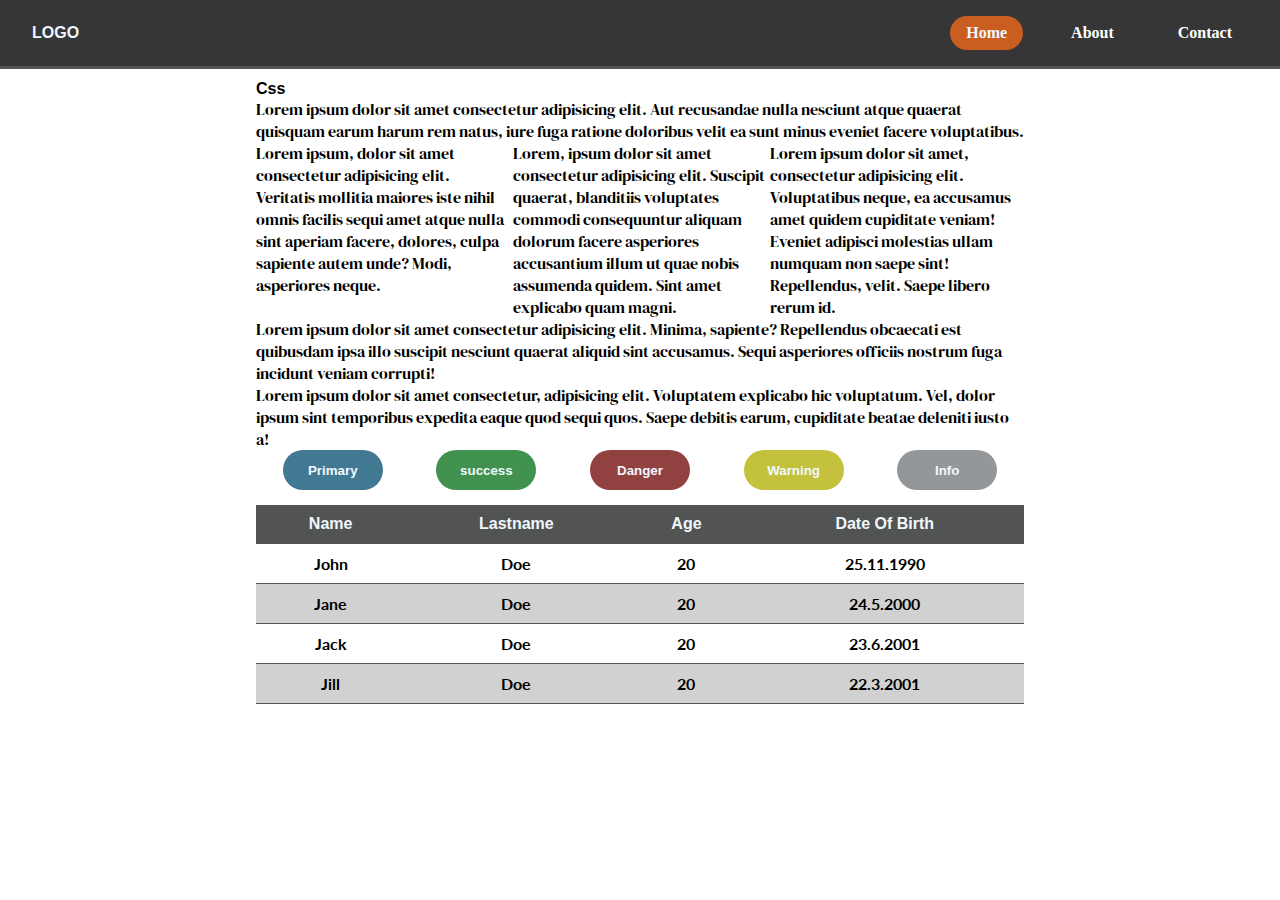
==== index.html @ 0ad33502 "nav" ====
<!DOCTYPE html>
<html lang="en">

<head>
    <meta charset="UTF-8">
    <meta http-equiv="X-UA-Compatible" content="IE=edge">
    <meta name="viewport" content="width=device-width, initial-scale=1.0">
    <link rel="stylesheet" href="style.css">
    <title>Css</title>
</head>

<body>
        <nav>
        <div class="containerNav">
          <h1 class="logo">Logo</h1>
          <div class="menu">
              <a class="is-active" href="#">Home</a>
                <a href="#">About</a>
                <a href="#">Contact</a>      
          </div>
          <button class="hamburger">
            <span></span>
            <span></span>
            <span></span>
          </button>
        </div>
        </nav>
        <div class="container pt-80">
        <div class="CardHover">
            <h1 class="CardTitle">css</h1>
            <p>Lorem ipsum dolor sit amet consectetur adipisicing elit. Aut recusandae nulla nesciunt atque quaerat
                quisquam earum harum rem natus, iure fuga ratione doloribus velit ea sunt minus eveniet facere
                voluptatibus.</p>
        </div>
    </div>
    <div class="container">
        <div class="col-3">
            <div>
                <p>Lorem ipsum, dolor sit amet consectetur adipisicing elit. Veritatis mollitia maiores iste nihil omnis
                    facilis sequi amet atque nulla sint aperiam facere, dolores, culpa sapiente autem unde? Modi,
                    asperiores neque.</p>
            </div>
            <div>
                <p>Lorem, ipsum dolor sit amet consectetur adipisicing elit. Suscipit quaerat, blanditiis voluptates
                    commodi consequuntur aliquam dolorum facere asperiores accusantium illum ut quae nobis assumenda
                    quidem. Sint amet explicabo quam magni.</p>
            </div>
            <div>
                <p>Lorem ipsum dolor sit amet, consectetur adipisicing elit. Voluptatibus neque, ea accusamus amet
                    quidem cupiditate veniam! Eveniet adipisci molestias ullam numquam non saepe sint! Repellendus,
                    velit. Saepe libero rerum id.</p>
            </div>
        </div>
        <div class="flex-1">
            <p>Lorem ipsum dolor sit amet consectetur adipisicing elit. Minima, sapiente? Repellendus obcaecati est
                quibusdam ipsa illo suscipit nesciunt quaerat aliquid sint accusamus. Sequi asperiores officiis nostrum
                fuga incidunt veniam corrupti!</p>
            <p>Lorem ipsum dolor sit amet consectetur, adipisicing elit. Voluptatem explicabo hic voluptatum. Vel, dolor
                ipsum sint temporibus expedita eaque quod sequi quos. Saepe debitis earum, cupiditate beatae deleniti
                iusto a!</p>
        </div>
        <div class="flex-1">
            <button class="btn-primary">Primary</button>
            <button class="btn-success">success</button>
            <button class="btn-danger">Danger</button>
            <button class="btn-warning">Warning</button>
            <button class="btn-info">Info</button>
        </div>
        <table class="table">
            <thead>
                <tr>
                    <th>Name</th>
                    <th>lastname</th>
                    <th>Age</th>
                    <th>Date of birth</th>
                </tr>
            </thead>
            <tbody>
                <tr>
                    <td>John</td>
                    <td>Doe</td>
                    <td>20</td>
                    <td>25.11.1990</td>
                </tr>
                <tr>
                    <td>Jane</td>
                    <td>Doe</td>
                    <td>20</td>
                    <td>24.5.2000</td>
                </tr>
                <tr>
                    <td>Jack</td>
                    <td>Doe</td>
                    <td>20</td>
                    <td>23.6.2001</td>
                </tr>
                <tr>
                    <td>Jill</td>
                    <td>Doe</td>
                    <td>20</td>
                    <td>22.3.2001</td>
                </tr>
        </table>
    </div>
<script src="main.js"></script>
</body>

</html>
---- style.css ----
/*Css by Rade Jasenovcanin version 1.0 11/3/2022*/
/*Google Fonts*/
@import url('https://fonts.googleapis.com/css2?family=DM+Serif+Display&display=swap');
@import url('https://fonts.googleapis.com/css2?family=Lato:wght@300&family=Montserrat:wght@200&display=swap');
/*reset*/
html, body, div, span, applet, object, iframe,
h1, h2, h3, h4, h5, h6, p, blockquote, pre,
a, abbr, acronym, address, big, cite, code,
del, dfn, em, img, ins, kbd, q, s, samp,
small, strike, strong, sub, sup, tt, var,
b, u, i, center,
dl, dt, dd, ol, ul, li,
fieldset, form, label, legend,
table, caption, tbody, tfoot, thead, tr, th, td,
article, aside, canvas, details, embed,
figure, figcaption, footer, header, hgroup,
menu, nav, output, ruby, section, summary,
time, mark, audio, video {
  margin: 0;
  padding: 0;
  border: 0;
  font-size: 100%;
  font: inherit;
  vertical-align: baseline;
}
/*containers*/
.container{
  width: 60%;
  padding-right: 15px;
  padding-left: 15px;
  margin-right: auto;
  margin-left: auto;
}
.containerBlackBorder{
  width: 60%;
  margin-top: 20px;
  padding-right: 15px;
  padding-left: 15px;
  margin-right: auto;
  margin-left: auto;
  border: 1px solid rgb(0, 0, 0);
}
.containerCard{
  width: 60%;
  margin-top: 20px;
  padding-right: 15px;
  padding-left: 15px;
  margin-right: auto;
  margin-left: auto;
  border-radius: 5px;
  box-shadow: 0 4px 8px 0 rgba(0,0,0,0.2);
  transition: 0.3s;
}
/*Card*/
.CardHover:hover{
  box-shadow: 0 8px 16px 0 rgba(0,0,0,0.2);
}
.CardHover:hover .CardTitle{
  color: rgb(65, 120, 146);
}
/*Grid Col*/
.col-2{
    display: grid;
    grid-template-columns: repeat(2, 1fr);
    grid-template-rows: 1fr;
    grid-column-gap: 3px;
    grid-row-gap: 0px;
}
.col-3{
    display: grid;
    grid-template-columns: repeat(3, 1fr);
    grid-template-rows: 1fr;
    grid-column-gap: 3px;
    grid-row-gap: 0px;
}
.col-4{
    display: grid;
    grid-template-columns: repeat(4, 1fr);
    grid-template-rows: 1fr;
    grid-column-gap: 3px;
    grid-row-gap: 0px;
}
.col-5{
    display: grid;
    grid-template-columns: repeat(5, 1fr);
    grid-template-rows: 1fr;
    grid-column-gap: 3px;
    grid-row-gap: 0px;
}
.col-6{
    display: grid;
    grid-template-columns: repeat(6, 1fr);
    grid-template-rows: 1fr;
    grid-column-gap: 3px;
    grid-row-gap: 0px;
}
.col-7{
    display: grid;
    grid-template-columns: repeat(7, 1fr);
    grid-template-rows: 1fr;
    grid-column-gap: 3px;
    grid-row-gap: 0px;
}
.col-8{
    display: grid;
    grid-template-columns: repeat(8, 1fr);
    grid-template-rows: 1fr;
    grid-column-gap: 3px;
    grid-row-gap: 0px;
}
.col-9{
    display: grid;
    grid-template-columns: repeat(9, 1fr);
    grid-template-rows: 1fr;
    grid-column-gap: 3px;
    grid-row-gap: 0px;
}
.col-10{
    display: grid;
    grid-template-columns: repeat(10, 1fr);
    grid-template-rows: 1fr;
    grid-column-gap: 3px;
    grid-row-gap: 0px;
}
/*flex */
.flex-1{
  display: flex;
  flex-direction: row;
  flex-wrap: wrap;
  justify-content: space-around;
  align-items: center;
}
/*buttons*/
.btn-primary{
  background-color: rgb(65, 120, 146);
  color: aliceblue;
  width: 100px;
  height: 40px;
  font-family: 'Roboto', sans-serif;
  font-weight: bold;
  border-radius: 50px;
  border: none;
  box-shadow: inset 0 0 0 0 rgb(82, 83, 83);
  transition: ease-out 0.4s;
  cursor: pointer;
}
.btn-primary:hover{
  color: aliceblue;
  width: 100px;
  height: 40px;
  font-family: 'Roboto', sans-serif;
  font-weight: bold;
  border-radius: 50px;
  border: none;
  box-shadow: inset 300px 0 0 0 rgb(82, 83, 83);
}
.btn-success{
  background-color: rgb(65, 146, 79);
  color: aliceblue;
  width: 100px;
  height: 40px;
  font-family: 'Roboto', sans-serif;
  font-weight: bold;
  border-radius: 50px;
  border: none;
  box-shadow: inset 0 0 0 0 rgb(82, 83, 83);
  transition: ease-out 0.4s;
  cursor: pointer;
}
.btn-success:hover{
  background-color: rgb(82, 83, 83);
  color: aliceblue;
  width: 100px;
  height: 40px;
  font-family: 'Roboto', sans-serif;
  font-weight: bold;
  border-radius: 50px;
  border: none;
  box-shadow: inset 300px 0 0 0 rgb(82, 83, 83);
}
.btn-danger{
  background-color: rgb(146, 65, 65);
  color: aliceblue;
  width: 100px;
  height: 40px;
  font-family: 'Roboto', sans-serif;
  font-weight: bold;
  border-radius: 50px;
  border: none;
  box-shadow: inset 0 0 0 0 rgb(82, 83, 83);
  transition: ease-out 0.4s;
  cursor: pointer;
}
.btn-danger:hover{
  background-color: rgb(82, 83, 83);
  color: aliceblue;
  width: 100px;
  height: 40px;
  font-family: 'Roboto', sans-serif;
  font-weight: bold;
  border-radius: 50px;
  border: none;
  box-shadow: inset 300px 0 0 0 rgb(82, 83, 83);
}
.btn-warning{
  background-color: rgb(196, 193, 60);
  color: aliceblue;
  width: 100px;
  height: 40px;
  font-family: 'Roboto', sans-serif;
  font-weight: bold;
  border-radius: 50px;
  border: none;
  box-shadow: inset 0 0 0 0 rgb(82, 83, 83);
  transition: ease-out 0.4s;
  cursor: pointer;
}
.btn-warning:hover{
  background-color: rgb(82, 83, 83);
  color: aliceblue;
  width: 100px;
  height: 40px;
  font-family: 'Roboto', sans-serif;
  font-weight: bold;
  border-radius: 50px;
  border: none;
  box-shadow: inset 300px 0 0 0 rgb(82, 83, 83);
}
.btn-info{
  background-color: rgb(148, 151, 153);
  color: aliceblue;
  width: 100px;
  height: 40px;
  font-family: 'Roboto', sans-serif;
  font-weight: bold;
  border-radius: 50px;
  border: none;
  box-shadow: inset 0 0 0 0 rgb(82, 83, 83);
  transition: ease-out 0.4s;
  cursor: pointer;
}   
.btn-info:hover{
  background-color: rgb(82, 83, 83);
  color: aliceblue;
  width: 100px;
  height: 40px;
  font-family: 'Roboto', sans-serif;
  font-weight: bold;
  border-radius: 50px;
  border: none;
  box-shadow: inset 300px 0 0 0 rgb(82, 83, 83);
}
/*fonts*/
h1{
  font-family: 'Roboto', sans-serif;
  font-weight: bold;
  text-transform: capitalize;
}
p{
    font-family: 'DM Serif Display', serif;
}
/*media query*/
@media screen and (max-width: 600px) {
  .col-2{
    display: grid;
    grid-template-columns: repeat(1, 1fr);
    grid-template-rows: 1fr;
    grid-column-gap: 3px;
    grid-row-gap: 0px;
  }
  .col-3{
    display: grid;
    grid-template-columns: repeat(1, 1fr);
    grid-template-rows: 1fr;
    grid-column-gap: 3px;
    grid-row-gap: 0px;
  }
  .col-4{
    display: grid;
    grid-template-columns: repeat(1, 1fr);
    grid-template-rows: 1fr;
    grid-column-gap: 3px;
    grid-row-gap: 0px;
  }
  .col-5{
    display: grid;
    grid-template-columns: repeat(1, 1fr);
    grid-template-rows: 1fr;
    grid-column-gap: 3px;
    grid-row-gap: 0px;
  }
  .col-6{
    display: grid;
    grid-template-columns: repeat(1, 1fr);
    grid-template-rows: 1fr;
    grid-column-gap: 3px;
    grid-row-gap: 0px;
  }
  .col-7{
    display: grid;
    grid-template-columns: repeat(1, 1fr);
    grid-template-rows: 1fr;
    grid-column-gap: 3px;
    grid-row-gap: 0px;
  }
  .col-8{
    display: grid;
    grid-template-columns: repeat(1, 1fr);
    grid-template-rows: 1fr;
    grid-column-gap: 3px;
    grid-row-gap: 0px;
  }
  .col-9{
    display: grid;
    grid-template-columns: repeat(1, 1fr);
    grid-template-rows: 1fr;
    grid-column-gap: 3px;
    grid-row-gap: 0px;
    }
    .col-10{
    display: grid;
    grid-template-columns: repeat(1, 1fr);
    grid-template-rows: 1fr;
    grid-column-gap: 3px;
    grid-row-gap: 0px;
    }
}
/*tables*/
.table{
  width: 100%;
  height: 100%;
  border-collapse: collapse;
  border-spacing: 0;
  font-family: 'Roboto', sans-serif;
  font-weight: bold;
  text-transform: capitalize;
  text-align: center;
  margin-top: 15px;
}
.table th{
  background-color: rgb(82, 83, 83);
  color: aliceblue;
  padding: 10px;
  border-bottom: 1px solid rgb(82, 83, 83);
}
.table td{
  padding: 10px;
  border-bottom: 1px solid rgb(82, 83, 83);
  font-family: 'Lato', sans-serif;
}
.table tr:nth-child(even){
  background-color: rgb(209, 209, 209);
}
.table tr:hover{
  background-color: rgb(44, 44, 44);
  color: rgb(255, 255, 255);
  cursor: pointer;
}
/*search nav*/
.search{
  display: flex;
  align-items: center;
  float: right;
}
.search input{
  width: 300px;
  height: 40px;
  border-radius: 50px;
  border: none;
  padding-left: 10px;
  font-family: 'Roboto', sans-serif;
  font-weight: bold;
  text-transform: capitalize;
  transition: ease-out 0.4s;
  text-align: center;
}
@media screen and (max-width: 600px) {
  .search input{
    display: none;
  }
}
.search input:focus{
  outline: none;
}
/*nav*/
.menu{
  display:none;
  flex: 1 1 0%;
  justify-content: flex-end;
  margin: 0 -16px;

}
.menu a {
  color: white;
  padding: 8px 16px;
  font-weight: 600;
  margin: 0 16px;
  text-decoration: none;
  transition: 0.4s;
  border-radius: 99px;
}
.menu a.is-active{
  background-color: rgb(201, 94, 32);
}
.menu a.is-active, .menu a:hover {
  background-color: rgb(201, 94, 32);
  color: aliceblue;
}
nav{
  position: fixed;
  top: 0;
  left: 0;
  right: 0;
  z-index: 99;
  background-color: rgb(54, 54, 54);
  padding: 16px 32px;
  border-bottom: 3px solid rgb(82, 83, 83);
}
.hamburger{
  display: block;
  position: relative;
  z-index: 1;
  user-select: none;
  appearance: none;
  border: none;
  cursor: pointer;
}
.hamburger span{
  display: block;
  width: 33px;
  height: 4px;
  margin-bottom: 5px;
  position: relative;
  background-color: rgb(255, 255, 255);
  border-radius: 6px;
  z-index: 1;
  transform-origin: 0 0;
  transition: 0.4s;
}
.containerNav{
max-width: 1280px;
margin: 0 auto;
display: flex;
align-items: center;
justify-content: space-between;
}
.containerNav button{
  background-color: rgb(54, 54, 54);
  color: aliceblue;
  width: 100px;
  height: 40px;
  font-family: 'Roboto', sans-serif;
  font-weight: bold;
  border: none;
  transition: ease-out 0.4s;
  cursor: pointer;
}
.containerNav .logo{
  color: aliceblue;
  text-transform: uppercase;
}
.hamburger:hover span:nth-child(2){
  transform:translateX(10px);
}
.hamburger.is-active span:nth-child(1){
  transform:translate(0px, -8px) rotate(45deg);
}
.hamburger.is-active span:nth-child(3){
  transform:translate(-3px, -3px) rotate(-45deg);
}
.hamburger.is-active span:nth-child(2){
  opacity: 0;
  transform: translateX(15px);
}
@media(min-width: 768px){
  .hamburger{
    display: none;
  }
  .menu{
    display: flex;
  }
}
/*padding*/
.pt-20{
  padding-top: 20px;
}
.pt-40{
  padding-top: 40px;
}
.pt-60{
  padding-top: 60px;
}
.pt-80{
  padding-top: 80px;
}
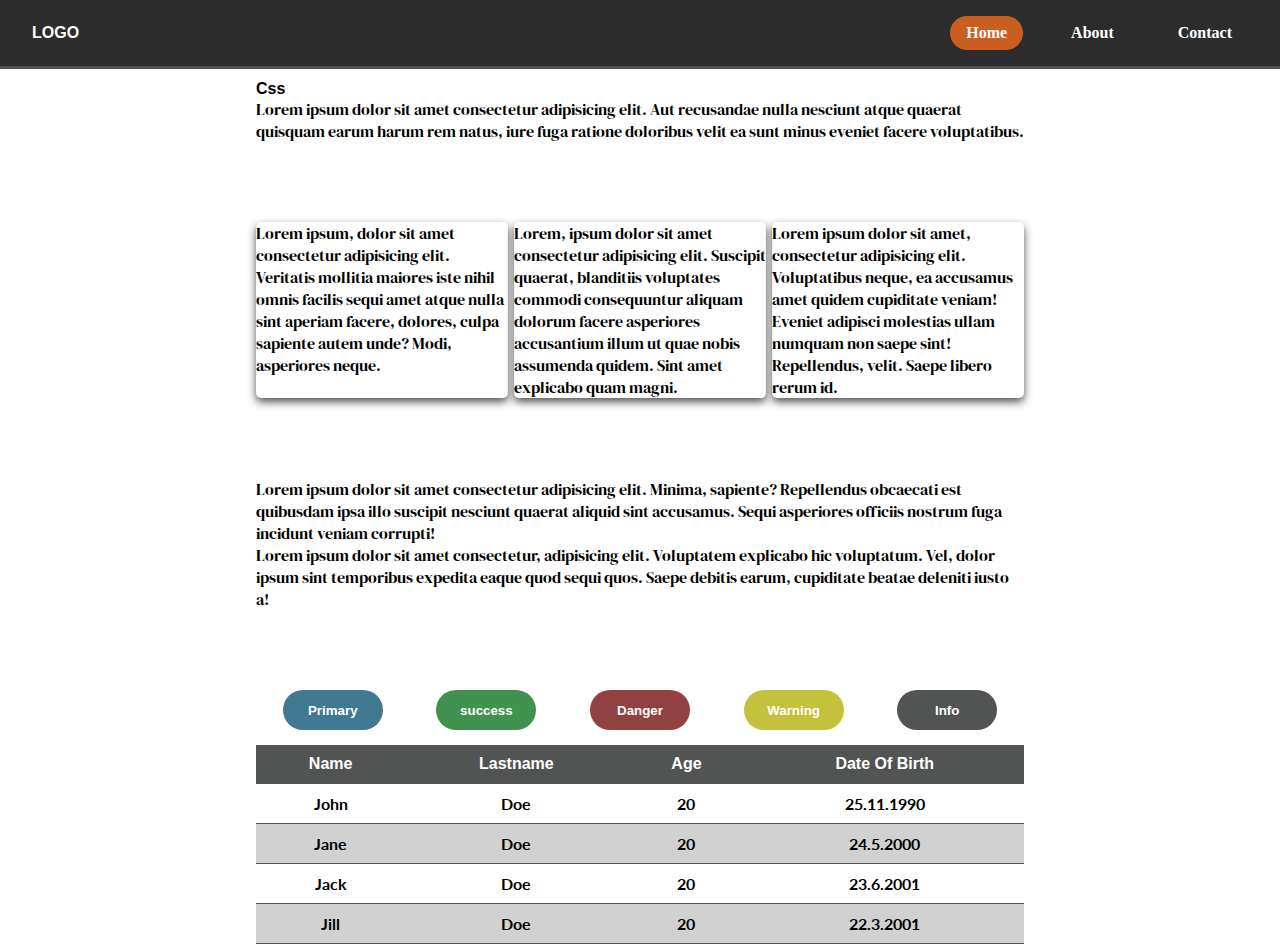
==== commit 20e18283: "colors" ====
--- a/index.html
+++ b/index.html
@@ -12,19 +12,35 @@
 <body>
         <nav>
         <div class="containerNav">
-          <h1 class="logo">Logo</h1>
+          <h1 class="logo"><a href="index.html">logo</a></h1>
           <div class="menu">
-              <a class="is-active" href="#">Home</a>
+              <a class="is-active" href="/">Home</a>
                 <a href="#">About</a>
-                <a href="#">Contact</a>      
+                <a href="#">Contact</a>     
           </div>
-          <button class="hamburger">
+          <button class="hamburger" onclick="myFunction()">
             <span></span>
             <span></span>
             <span></span>
           </button>
         </div>
         </nav>
+        <div class="containerNavFull">
+        <nav class="menuDrop" id="myLinks">
+            <div class="menuF" >
+                <ul>
+                      <li><a class="is-active" href="/">Home</a></li>
+                      <li><a href="#">About</a></li>
+                      <li><a href="#">Contact</a></li>
+                </ul>
+            </div>   
+            <button class="hamburgerF" onclick="myFunction()">
+                <span></span>
+                <span></span>
+              </button>
+             </div>
+        </nav>
+    </div>
         <div class="container pt-80">
         <div class="CardHover">
             <h1 class="CardTitle">css</h1>
@@ -33,25 +49,25 @@
                 voluptatibus.</p>
         </div>
     </div>
-    <div class="container">
+    <div class="container pt-80">
         <div class="col-3">
-            <div>
+            <div class="Card">
                 <p>Lorem ipsum, dolor sit amet consectetur adipisicing elit. Veritatis mollitia maiores iste nihil omnis
                     facilis sequi amet atque nulla sint aperiam facere, dolores, culpa sapiente autem unde? Modi,
                     asperiores neque.</p>
             </div>
-            <div>
+            <div class="Card">
                 <p>Lorem, ipsum dolor sit amet consectetur adipisicing elit. Suscipit quaerat, blanditiis voluptates
                     commodi consequuntur aliquam dolorum facere asperiores accusantium illum ut quae nobis assumenda
                     quidem. Sint amet explicabo quam magni.</p>
             </div>
-            <div>
+            <div class="Card">
                 <p>Lorem ipsum dolor sit amet, consectetur adipisicing elit. Voluptatibus neque, ea accusamus amet
                     quidem cupiditate veniam! Eveniet adipisci molestias ullam numquam non saepe sint! Repellendus,
                     velit. Saepe libero rerum id.</p>
             </div>
         </div>
-        <div class="flex-1">
+        <div class="flex-1 pt-80">
             <p>Lorem ipsum dolor sit amet consectetur adipisicing elit. Minima, sapiente? Repellendus obcaecati est
                 quibusdam ipsa illo suscipit nesciunt quaerat aliquid sint accusamus. Sequi asperiores officiis nostrum
                 fuga incidunt veniam corrupti!</p>
@@ -59,7 +75,7 @@
                 ipsum sint temporibus expedita eaque quod sequi quos. Saepe debitis earum, cupiditate beatae deleniti
                 iusto a!</p>
         </div>
-        <div class="flex-1">
+        <div class="flex-1 pt-80">
             <button class="btn-primary">Primary</button>
             <button class="btn-success">success</button>
             <button class="btn-danger">Danger</button>
--- a/style.css
+++ b/style.css
@@ -23,6 +23,19 @@
   font: inherit;
   vertical-align: baseline;
 }
+/* :root*/
+:root{
+  --color-black: black;
+  --color-black-medium: rgb(44, 44, 44);
+  --color-light-blue: rgb(65, 120, 146);
+  --color-white: rgb(255, 255, 255);
+  --color-silver-medium: rgb(82, 83, 83);
+  --color-silver-light: rgb(209, 209, 209);
+  --color-green-light: rgb(65, 146, 79);
+  --color-red-light: rgb(146, 65, 65);
+  --color-yellow-light: rgb(196, 193, 60);
+  --color-orange-medium: rgb(201, 94, 32);
+}
 /*containers*/
 .container{
   width: 60%;
@@ -38,7 +51,7 @@
   padding-left: 15px;
   margin-right: auto;
   margin-left: auto;
-  border: 1px solid rgb(0, 0, 0);
+  border: 1px solid var(--color-black);
 }
 .containerCard{
   width: 60%;
@@ -48,15 +61,23 @@
   margin-right: auto;
   margin-left: auto;
   border-radius: 5px;
-  box-shadow: 0 4px 8px 0 rgba(0,0,0,0.2);
+  box-shadow: 0 4px 8px 0 var(--color-black);
   transition: 0.3s;
 }
 /*Card*/
 .CardHover:hover{
-  box-shadow: 0 8px 16px 0 rgba(0,0,0,0.2);
+  box-shadow: 0 8px 16px 0 var(--color-silver-medium);
 }
 .CardHover:hover .CardTitle{
-  color: rgb(65, 120, 146);
+  color: var(--color-light-blue);
+}
+.Card{
+  width: 100%;
+  margin-right: auto;
+  margin-left: auto;
+  border-radius: 5px;
+  box-shadow: 0 4px 8px 0 var(--color-silver-medium);
+  transition: 0.3s;
 }
 /*Grid Col*/
 .col-2{
@@ -70,7 +91,7 @@
     display: grid;
     grid-template-columns: repeat(3, 1fr);
     grid-template-rows: 1fr;
-    grid-column-gap: 3px;
+    grid-column-gap: 6px;
     grid-row-gap: 0px;
 }
 .col-4{
@@ -132,123 +153,123 @@
 }
 /*buttons*/
 .btn-primary{
-  background-color: rgb(65, 120, 146);
-  color: aliceblue;
-  width: 100px;
-  height: 40px;
-  font-family: 'Roboto', sans-serif;
-  font-weight: bold;
-  border-radius: 50px;
-  border: none;
-  box-shadow: inset 0 0 0 0 rgb(82, 83, 83);
+  background-color: var(--color-light-blue);
+  color: var(--color-white);
+  width: 100px;
+  height: 40px;
+  font-family: 'Roboto', sans-serif;
+  font-weight: bold;
+  border-radius: 50px;
+  border: none;
+  box-shadow: inset 0 0 0 0 var(--color-silver-medium);
   transition: ease-out 0.4s;
   cursor: pointer;
 }
 .btn-primary:hover{
-  color: aliceblue;
-  width: 100px;
-  height: 40px;
-  font-family: 'Roboto', sans-serif;
-  font-weight: bold;
-  border-radius: 50px;
-  border: none;
-  box-shadow: inset 300px 0 0 0 rgb(82, 83, 83);
+  color: var(--color-white);
+  width: 100px;
+  height: 40px;
+  font-family: 'Roboto', sans-serif;
+  font-weight: bold;
+  border-radius: 50px;
+  border: none;
+  box-shadow: inset 300px 0 0 0 var(--color-silver-medium);
 }
 .btn-success{
-  background-color: rgb(65, 146, 79);
-  color: aliceblue;
-  width: 100px;
-  height: 40px;
-  font-family: 'Roboto', sans-serif;
-  font-weight: bold;
-  border-radius: 50px;
-  border: none;
-  box-shadow: inset 0 0 0 0 rgb(82, 83, 83);
+  background-color: var(--color-green-light);
+  color: var(--color-white);
+  width: 100px;
+  height: 40px;
+  font-family: 'Roboto', sans-serif;
+  font-weight: bold;
+  border-radius: 50px;
+  border: none;
+  box-shadow: inset 0 0 0 0 var(--color-silver-medium);
   transition: ease-out 0.4s;
   cursor: pointer;
 }
 .btn-success:hover{
-  background-color: rgb(82, 83, 83);
-  color: aliceblue;
-  width: 100px;
-  height: 40px;
-  font-family: 'Roboto', sans-serif;
-  font-weight: bold;
-  border-radius: 50px;
-  border: none;
-  box-shadow: inset 300px 0 0 0 rgb(82, 83, 83);
+  background-color: var(--color-silver-medium);
+  color: var(--color-white);
+  width: 100px;
+  height: 40px;
+  font-family: 'Roboto', sans-serif;
+  font-weight: bold;
+  border-radius: 50px;
+  border: none;
+  box-shadow: inset 300px 0 0 0 var(--color-silver-medium);
 }
 .btn-danger{
-  background-color: rgb(146, 65, 65);
-  color: aliceblue;
-  width: 100px;
-  height: 40px;
-  font-family: 'Roboto', sans-serif;
-  font-weight: bold;
-  border-radius: 50px;
-  border: none;
-  box-shadow: inset 0 0 0 0 rgb(82, 83, 83);
+  background-color: var(--color-red-light);
+  color: var(--color-white);
+  width: 100px;
+  height: 40px;
+  font-family: 'Roboto', sans-serif;
+  font-weight: bold;
+  border-radius: 50px;
+  border: none;
+  box-shadow: inset 0 0 0 0 var(--color-silver-medium);
   transition: ease-out 0.4s;
   cursor: pointer;
 }
 .btn-danger:hover{
-  background-color: rgb(82, 83, 83);
-  color: aliceblue;
-  width: 100px;
-  height: 40px;
-  font-family: 'Roboto', sans-serif;
-  font-weight: bold;
-  border-radius: 50px;
-  border: none;
-  box-shadow: inset 300px 0 0 0 rgb(82, 83, 83);
+  background-color: var(--color-silver-medium);
+  color: var(--color-white);
+  width: 100px;
+  height: 40px;
+  font-family: 'Roboto', sans-serif;
+  font-weight: bold;
+  border-radius: 50px;
+  border: none;
+  box-shadow: inset 300px 0 0 0 var(--color-silver-medium);
 }
 .btn-warning{
-  background-color: rgb(196, 193, 60);
-  color: aliceblue;
-  width: 100px;
-  height: 40px;
-  font-family: 'Roboto', sans-serif;
-  font-weight: bold;
-  border-radius: 50px;
-  border: none;
-  box-shadow: inset 0 0 0 0 rgb(82, 83, 83);
+  background-color: var(--color-yellow-light);
+  color: var(--color-white);
+  width: 100px;
+  height: 40px;
+  font-family: 'Roboto', sans-serif;
+  font-weight: bold;
+  border-radius: 50px;
+  border: none;
+  box-shadow: inset 0 0 0 0 var(--color-silver-medium);
   transition: ease-out 0.4s;
   cursor: pointer;
 }
 .btn-warning:hover{
-  background-color: rgb(82, 83, 83);
-  color: aliceblue;
-  width: 100px;
-  height: 40px;
-  font-family: 'Roboto', sans-serif;
-  font-weight: bold;
-  border-radius: 50px;
-  border: none;
-  box-shadow: inset 300px 0 0 0 rgb(82, 83, 83);
+  background-color: var(--color-yellow-light);
+  color: var(--color-white);
+  width: 100px;
+  height: 40px;
+  font-family: 'Roboto', sans-serif;
+  font-weight: bold;
+  border-radius: 50px;
+  border: none;
+  box-shadow: inset 300px 0 0 0 var(--color-silver-medium);
 }
 .btn-info{
-  background-color: rgb(148, 151, 153);
-  color: aliceblue;
-  width: 100px;
-  height: 40px;
-  font-family: 'Roboto', sans-serif;
-  font-weight: bold;
-  border-radius: 50px;
-  border: none;
-  box-shadow: inset 0 0 0 0 rgb(82, 83, 83);
+  background-color: var(--color-silver-medium);
+  color: var(--color-white);
+  width: 100px;
+  height: 40px;
+  font-family: 'Roboto', sans-serif;
+  font-weight: bold;
+  border-radius: 50px;
+  border: none;
+  box-shadow: inset 0 0 0 0 var(--color-silver-light);
   transition: ease-out 0.4s;
   cursor: pointer;
 }   
 .btn-info:hover{
-  background-color: rgb(82, 83, 83);
-  color: aliceblue;
-  width: 100px;
-  height: 40px;
-  font-family: 'Roboto', sans-serif;
-  font-weight: bold;
-  border-radius: 50px;
-  border: none;
-  box-shadow: inset 300px 0 0 0 rgb(82, 83, 83);
+  background-color: var(--color-silver-light);
+  color: var(--color-black-medium);
+  width: 100px;
+  height: 40px;
+  font-family: 'Roboto', sans-serif;
+  font-weight: bold;
+  border-radius: 50px;
+  border: none;
+  box-shadow: inset 300px 0 0 0 var(--color-silver-light);
 }
 /*fonts*/
 h1{
@@ -338,22 +359,22 @@
   margin-top: 15px;
 }
 .table th{
-  background-color: rgb(82, 83, 83);
-  color: aliceblue;
+  background-color: var(--color-silver-medium);
+  color: var(--color-white);
   padding: 10px;
-  border-bottom: 1px solid rgb(82, 83, 83);
+  border-bottom: 1px solid var(--color-silver-medium);
 }
 .table td{
   padding: 10px;
-  border-bottom: 1px solid rgb(82, 83, 83);
+  border-bottom: 1px solid var(--color-silver-medium);
   font-family: 'Lato', sans-serif;
 }
 .table tr:nth-child(even){
-  background-color: rgb(209, 209, 209);
+  background-color: var(--color-silver-light);
 }
 .table tr:hover{
-  background-color: rgb(44, 44, 44);
-  color: rgb(255, 255, 255);
+  background-color: var(--color-black-medium);
+  color: var(--color-white);
   cursor: pointer;
 }
 /*search nav*/
@@ -391,7 +412,7 @@
 
 }
 .menu a {
-  color: white;
+  color: var(--color-white);
   padding: 8px 16px;
   font-weight: 600;
   margin: 0 16px;
@@ -400,11 +421,11 @@
   border-radius: 99px;
 }
 .menu a.is-active{
-  background-color: rgb(201, 94, 32);
+  background-color: var(--color-orange-medium);
 }
 .menu a.is-active, .menu a:hover {
-  background-color: rgb(201, 94, 32);
-  color: aliceblue;
+  background-color: var(--color-orange-medium);
+  color: var(--color-white);
 }
 nav{
   position: fixed;
@@ -412,9 +433,9 @@
   left: 0;
   right: 0;
   z-index: 99;
-  background-color: rgb(54, 54, 54);
+  background-color: var(--color-black-medium);
   padding: 16px 32px;
-  border-bottom: 3px solid rgb(82, 83, 83);
+  border-bottom: 3px solid var(--color-silver-medium);
 }
 .hamburger{
   display: block;
@@ -431,7 +452,7 @@
   height: 4px;
   margin-bottom: 5px;
   position: relative;
-  background-color: rgb(255, 255, 255);
+  background-color: var(--color-white);
   border-radius: 6px;
   z-index: 1;
   transform-origin: 0 0;
@@ -444,34 +465,131 @@
 align-items: center;
 justify-content: space-between;
 }
+/*navFull*/
+.containerNavFull{
+  max-width: 1280px;
+  margin: 0 auto;
+  display: flex;
+  align-items: center;
+  justify-content: space-between;
+  }
+.hamburgerF{
+  display: block;
+  position: relative;
+  z-index: 1;
+  user-select: none;
+  appearance: none;
+  border: none;
+  cursor: pointer;
+}
+.hamburgerF span{
+  display: block;
+  width: 33px;
+  height: 4px;
+  margin-bottom: 5px;
+  position: relative;
+  background-color: var(--color-white);
+  border-radius: 6px;
+  z-index: 1;
+  transform-origin: 0 0;
+  transition: 0.4s;
+}
+.containerNavFull button{
+  background-color: var(--color-black-medium);
+  color: var(--color-white);
+  width: 100px;
+  height: 40px;
+  font-family: 'Roboto', sans-serif;
+  font-weight: bold;
+  border: none;
+  transition: ease-out 0.4s;
+  cursor: pointer;
+}
+.menu{
+  display:none;
+  flex: 1 1 0%;
+  justify-content: flex-end;
+  margin: 0 -16px;
+
+}
+.menuF a {
+  color: var(--color-white);
+  padding: 8px 16px;
+  font-weight: 600;
+  margin: 0 16px;
+  text-decoration: none;
+  transition: 0.4s;
+  border-radius: 99px;
+}
+.menuF a.is-active{
+  background-color: var(--color-orange-medium);
+}
+.menuF a.is-active, .menuF a:hover {
+  background-color: var(--color-orange-medium);
+  color: var(--color-white);
+}
+
+.menuDrop{
+  display: none;
+  position: fixed;
+  top: 0;
+  left: 0;
+  height: 100%;
+  width: 100%;
+}
+.menuDrop ul{
+position: absolute;
+top: 50%;
+left: 50%;
+transform: translate(-50%, -50%);
+list-style: none;
+text-align: center;
+}
+.menuDrop ul li{
+  margin: 15px 0;
+}
+.menuDrop ul li a{
+  color: var(--color-white);
+  text-decoration: none;
+  font-size: 30px;
+  font-weight: 500;
+  padding: 5px 50px;
+}
+.containerNavFull{
+  max-width: 300px;
+  margin: 0 auto;
+  display: flex;
+  align-items: center;
+  justify-content: space-between;
+  }
 .containerNav button{
-  background-color: rgb(54, 54, 54);
-  color: aliceblue;
-  width: 100px;
-  height: 40px;
-  font-family: 'Roboto', sans-serif;
-  font-weight: bold;
-  border: none;
-  transition: ease-out 0.4s;
-  cursor: pointer;
-}
+  background-color: var(--color-black-medium);
+  color: var(--color-white);
+  width: 100px;
+  height: 40px;
+  font-family: 'Roboto', sans-serif;
+  font-weight: bold;
+  border: none;
+  transition: ease-out 0.4s;
+  cursor: pointer;
+}
+/*end nav full*/
 .containerNav .logo{
-  color: aliceblue;
+  color: var(--color-white);
   text-transform: uppercase;
 }
 .hamburger:hover span:nth-child(2){
   transform:translateX(10px);
 }
-.hamburger.is-active span:nth-child(1){
-  transform:translate(0px, -8px) rotate(45deg);
-}
-.hamburger.is-active span:nth-child(3){
-  transform:translate(-3px, -3px) rotate(-45deg);
-}
-.hamburger.is-active span:nth-child(2){
-  opacity: 0;
-  transform: translateX(15px);
-}
+/*hamburger full hover*/
+
+.hamburgerF span:nth-child(1){
+  transform:translate(4px, -16px) rotate(45deg);
+}
+.hamburgerF span:nth-child(2){
+  transform:translate(2px, -3px) rotate(-45deg);
+}
+
 @media(min-width: 768px){
   .hamburger{
     display: none;
@@ -493,5 +611,10 @@
 .pt-80{
   padding-top: 80px;
 }
+/*a href*/
+a{
+  text-decoration: none;
+  color: var(--color-white);
+}
 
 
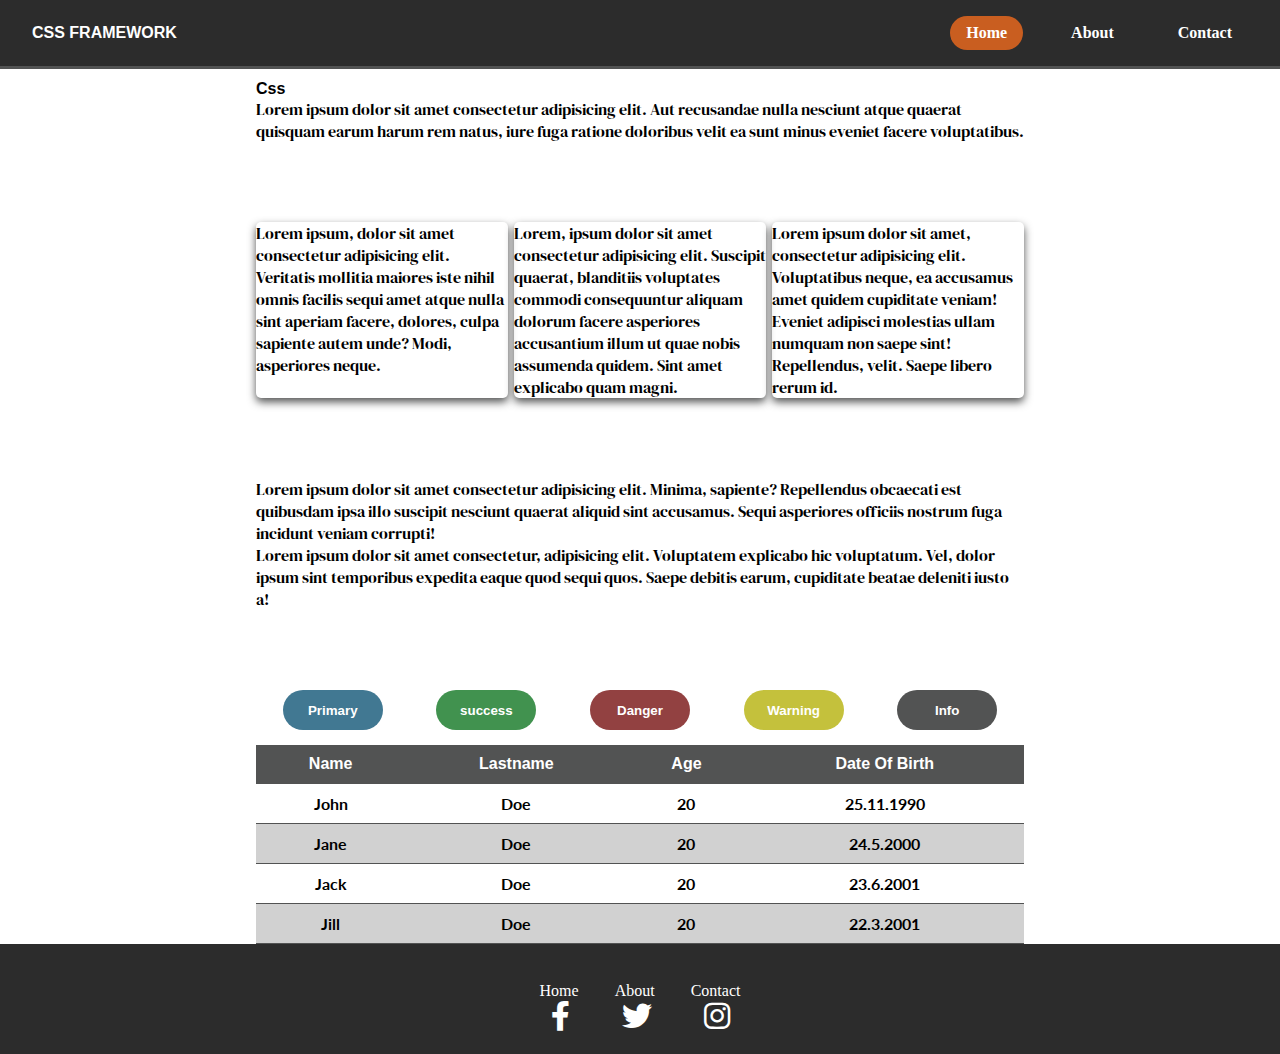
==== commit fff0e9ed: "footer" ====
--- a/index.html
+++ b/index.html
@@ -6,13 +6,14 @@
     <meta http-equiv="X-UA-Compatible" content="IE=edge">
     <meta name="viewport" content="width=device-width, initial-scale=1.0">
     <link rel="stylesheet" href="style.css">
+    <link rel="stylesheet" href="https://cdnjs.cloudflare.com/ajax/libs/font-awesome/6.0.0/css/all.min.css" integrity="sha512-9usAa10IRO0HhonpyAIVpjrylPvoDwiPUiKdWk5t3PyolY1cOd4DSE0Ga+ri4AuTroPR5aQvXU9xC6qOPnzFeg==" crossorigin="anonymous" referrerpolicy="no-referrer" />
     <title>Css</title>
 </head>
 
 <body>
         <nav>
         <div class="containerNav">
-          <h1 class="logo"><a href="index.html">logo</a></h1>
+          <h1 class="logo"><a href="index.html">css framework</a></h1>
           <div class="menu">
               <a class="is-active" href="/">Home</a>
                 <a href="#">About</a>
@@ -118,6 +119,29 @@
                 </tr>
         </table>
     </div>
+    <footer>
+        <div class="container">
+            <div class="footer-content">
+                <div class="footer-logo">
+                    <img src="img/logo.png" alt="">
+                </div>
+                <div class="footer-menu">
+                    <ul>
+                        <li><a href="#">Home</a></li>
+                        <li><a href="#">About</a></li>
+                        <li><a href="#">Contact</a></li>
+                    </ul>
+                </div>
+                <div class="footer-social">
+                    <ul>
+                        <li><a href="#"><i class="fab fa-facebook-f"></i></a></li>
+                        <li><a href="#"><i class="fab fa-twitter"></i></a></li>
+                        <li><a href="#"><i class="fab fa-instagram"></i></a></li>
+                    </ul>
+                </div>
+            </div>
+        </div>
+    </footer>
 <script src="main.js"></script>
 </body>
 
--- a/style.css
+++ b/style.css
@@ -23,6 +23,11 @@
   font: inherit;
   vertical-align: baseline;
 }
+body{
+  min-height: 100vh;
+  display: flex;
+  flex-direction: column;
+}
 /* :root*/
 :root{
   --color-black: black;
@@ -294,7 +299,7 @@
     grid-template-columns: repeat(1, 1fr);
     grid-template-rows: 1fr;
     grid-column-gap: 3px;
-    grid-row-gap: 0px;
+    grid-row-gap: 11px;
   }
   .col-4{
     display: grid;
@@ -581,13 +586,13 @@
 .hamburger:hover span:nth-child(2){
   transform:translateX(10px);
 }
-/*hamburger full hover*/
+/*hamburger full close*/
 
 .hamburgerF span:nth-child(1){
-  transform:translate(4px, -16px) rotate(45deg);
+  transform:translate(3px, -18px) rotate(45deg);
 }
 .hamburgerF span:nth-child(2){
-  transform:translate(2px, -3px) rotate(-45deg);
+  transform:translate(2px, -4px) rotate(-45deg);
 }
 
 @media(min-width: 768px){
@@ -616,5 +621,35 @@
   text-decoration: none;
   color: var(--color-white);
 }
+/*footer*/
+footer{
+  background-color: var(--color-black-medium);
+  padding: 20px 0;
+  color: var(--color-white);
+  margin-top: auto;
+  text-align: center;
+}
+footer a{
+  color: var(--color-white);
+  text-decoration: none;
+}
+footer a:hover{
+  color: var(--color-orange-medium);
+}
+footer ul li{
+  display: inline-block;
+  margin: 0 16px;
+}
+.footer-social{
+  display: flex;
+  justify-content: center;
+  align-items: center;
+}
+.footer-social li a{
+  color: var(--color-white);
+  font-size: 30px;
+  margin: 0 8px;
+  transition: 0.4s;
+}
 
 
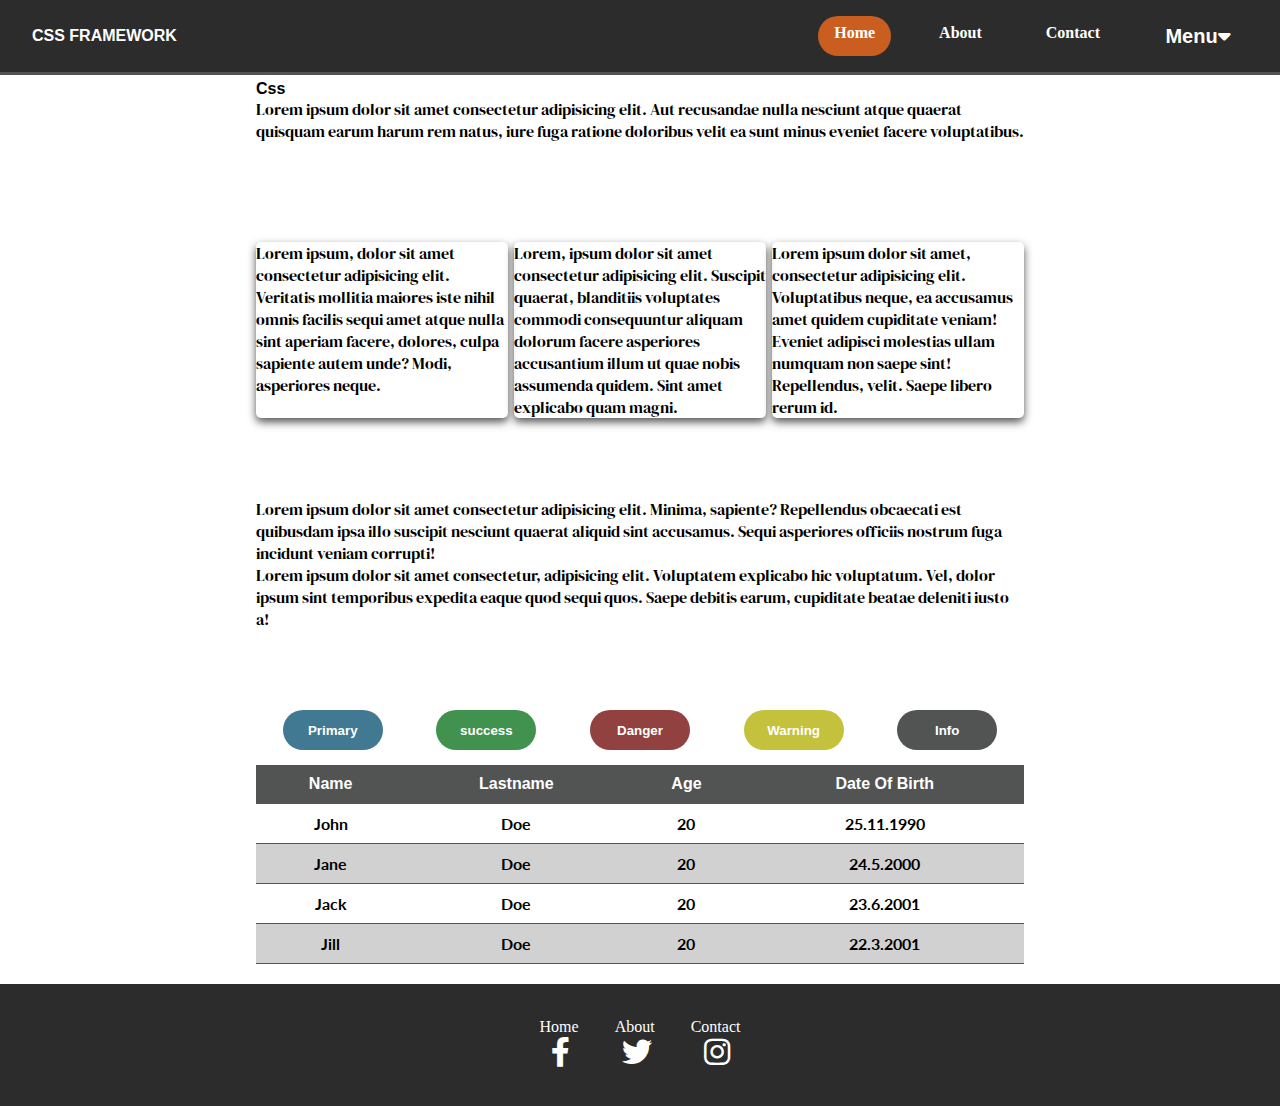
==== commit e4617d6e: "dropdown" ====
--- a/index.html
+++ b/index.html
@@ -17,7 +17,15 @@
           <div class="menu">
               <a class="is-active" href="/">Home</a>
                 <a href="#">About</a>
-                <a href="#">Contact</a>     
+                <a href="#">Contact</a>
+                <div class="dropdown1">
+                    <button onclick="myDrop1()" class="dropbtn1">Menu<i class="fa-solid fa-caret-down"></i></button>
+                    <div id="myDropdown1" class="dropdown-content1">
+                      <a class="is-active" href="#home">Home</a>
+                      <a href="#about">About</a>
+                      <a href="#contact">Contact</a>
+                    </div>
+                  </div>     
           </div>
           <button class="hamburger" onclick="myFunction()">
             <span></span>
@@ -33,6 +41,14 @@
                       <li><a class="is-active" href="/">Home</a></li>
                       <li><a href="#">About</a></li>
                       <li><a href="#">Contact</a></li>
+                      <div class="dropdown">
+                        <button onclick="myDrop()" class="dropbtn">Menu</button>
+                        <div id="myDropdown" class="dropdown-content">
+                          <a class="is-active" href="#home">Home</a>
+                          <a href="#about">About</a>
+                          <a href="#contact">Contact</a>
+                        </div>
+                      </div>
                 </ul>
             </div>   
             <button class="hamburgerF" onclick="myFunction()">
--- a/style.css
+++ b/style.css
@@ -48,6 +48,7 @@
   padding-left: 15px;
   margin-right: auto;
   margin-left: auto;
+  margin-bottom: 20px;
 }
 .containerBlackBorder{
   width: 60%;
@@ -589,7 +590,7 @@
 /*hamburger full close*/
 
 .hamburgerF span:nth-child(1){
-  transform:translate(3px, -18px) rotate(45deg);
+  transform:translate(4px, -18px) rotate(45deg);
 }
 .hamburgerF span:nth-child(2){
   transform:translate(2px, -4px) rotate(-45deg);
@@ -616,6 +617,13 @@
 .pt-80{
   padding-top: 80px;
 }
+.pb-40{
+  padding-bottom: 40px;
+}
+/*margins*/
+.mt-20{
+  margin-top: 20px;
+}
 /*a href*/
 a{
   text-decoration: none;
@@ -624,7 +632,7 @@
 /*footer*/
 footer{
   background-color: var(--color-black-medium);
-  padding: 20px 0;
+  padding: 16px 0;
   color: var(--color-white);
   margin-top: auto;
   text-align: center;
@@ -651,5 +659,97 @@
   margin: 0 8px;
   transition: 0.4s;
 }
-
-
+.footer-social li a:hover{
+  color: var(--color-orange-medium);
+}
+/*dropdown menu full screan*/
+.dropbtn {
+  background-color: var(--color-black-medium);
+  color: var(--color-white);
+  font-weight: 600;
+  margin: 0 16px;
+  text-decoration: none;
+  font-size: 30px;
+  transition: 0.4s;
+  border: none;
+  cursor: pointer;
+}
+
+.dropbtn:hover, .dropbtn:focus {
+  background-color: var(--color-black-medium);
+}
+
+.dropdown {
+  position: relative;
+  display: inline-block;
+}
+
+.dropdown-content {
+  display: none;
+  position: absolute;
+  background-color: var(--color-black-medium);
+  min-width: 160px;
+  overflow: auto;
+  z-index: 1;
+  font-size: 20px;
+  font-weight: 500;
+  text-align: center;
+}
+
+.dropdown-content a {
+  color: var(--color-white);
+  padding: 12px 16px;
+  text-decoration: none;
+  display: block;
+}
+
+.dropdown a:hover {background-color: var(--color-orange-medium);}
+
+.show {display: block;}
+/*end dropdown menu full*/
+/*dropdown menu*/
+.dropbtn1 {
+  background-color: var(--color-black-medium);
+  color: var(--color-white);
+  font-weight: 600;
+  margin: 0 16px;
+  text-decoration: none;
+  font-size: 20px;
+  transition: 0.4s;
+  border: none;
+  cursor: pointer;
+}
+
+.dropbtn1:hover, .dropbtn1:focus {
+  background-color: var(--color-black-medium);
+}
+
+.dropdown1 {
+  position: relative;
+  display: inline-block;
+}
+
+.dropdown-content1 {
+  display: none;
+  position: absolute;
+  background-color: var(--color-black-medium);
+  min-width: 160px;
+  overflow: auto;
+  z-index: 1;
+  font-size: 20px;
+  font-weight: 500;
+  text-align: center;
+}
+
+.dropdown-content1 a {
+  color: var(--color-white);
+  padding: 12px 16px;
+  text-decoration: none;
+  display: block;
+}
+
+.dropdown1 a:hover {background-color: var(--color-orange-medium);}
+
+.show1 {display: block;}
+
+
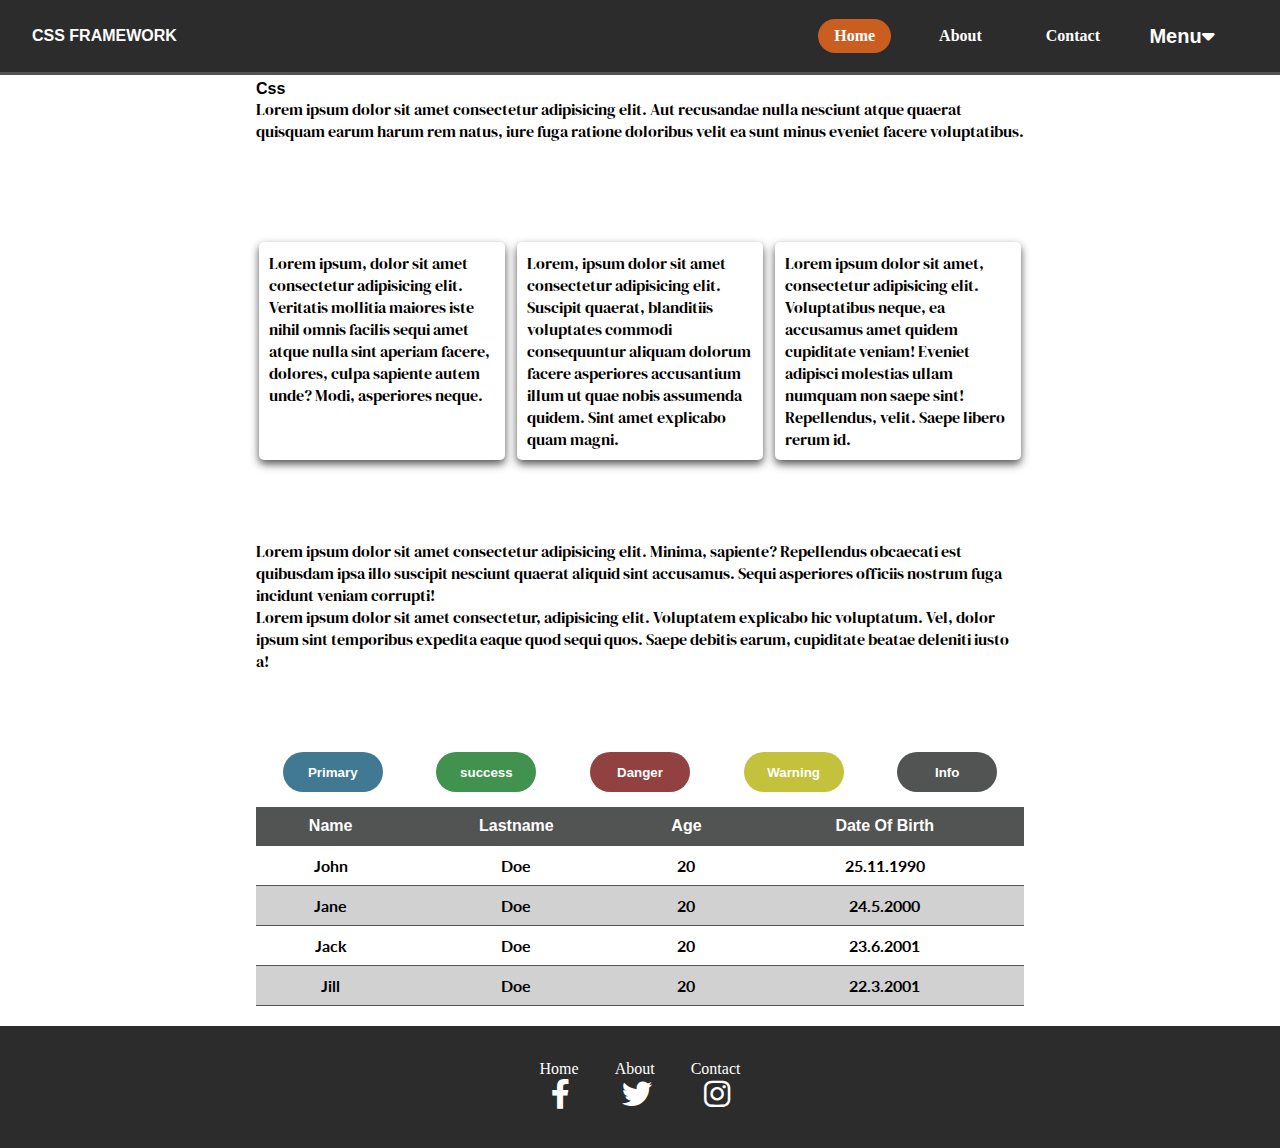
==== commit a1ca8ea1: "card & dropdown commit" ====
--- a/index.html
+++ b/index.html
@@ -18,15 +18,16 @@
               <a class="is-active" href="/">Home</a>
                 <a href="#">About</a>
                 <a href="#">Contact</a>
-                <div class="dropdown1">
-                    <button onclick="myDrop1()" class="dropbtn1">Menu<i class="fa-solid fa-caret-down"></i></button>
-                    <div id="myDropdown1" class="dropdown-content1">
-                      <a class="is-active" href="#home">Home</a>
-                      <a href="#about">About</a>
-                      <a href="#contact">Contact</a>
-                    </div>
-                  </div>     
+               
           </div>
+          <div class="dropdown1">
+            <button onclick="myDrop1()" class="dropbtn1">Menu<i class="fa-solid fa-caret-down"></i></button>
+            <div id="myDropdown1" class="dropdown-content1">
+              <a class="is-active" href="#home">Home</a>
+              <a href="#about">About</a>
+              <a href="#contact">Contact</a>
+            </div>
+          </div>     
           <button class="hamburger" onclick="myFunction()">
             <span></span>
             <span></span>
--- a/style.css
+++ b/style.css
@@ -73,14 +73,19 @@
 /*Card*/
 .CardHover:hover{
   box-shadow: 0 8px 16px 0 var(--color-silver-medium);
+  width: 100%;
+  padding: 10px 10px 10px 10px;
+  transition: 1s;
+ 
 }
 .CardHover:hover .CardTitle{
   color: var(--color-light-blue);
 }
 .Card{
-  width: 100%;
+  width: 90%;
   margin-right: auto;
   margin-left: auto;
+  padding: 10px 10px 10px 10px;
   border-radius: 5px;
   box-shadow: 0 4px 8px 0 var(--color-silver-medium);
   transition: 0.3s;
@@ -748,7 +753,19 @@
   display: block;
 }
 
-.dropdown1 a:hover {background-color: var(--color-orange-medium);}
+.dropdown1 a:hover {
+  box-shadow: inset 300px 0 0 0 var(--color-orange-medium);
+
+}
+.dropdown1 a{
+  box-shadow: inset 0 0 0 0 var(--color-yellow-light);
+  transition: ease-out 0.7s;
+}
+@media(max-width: 768px){
+  .dropdown1{
+    display: none;
+  }
+}
 
 .show1 {display: block;}
 
